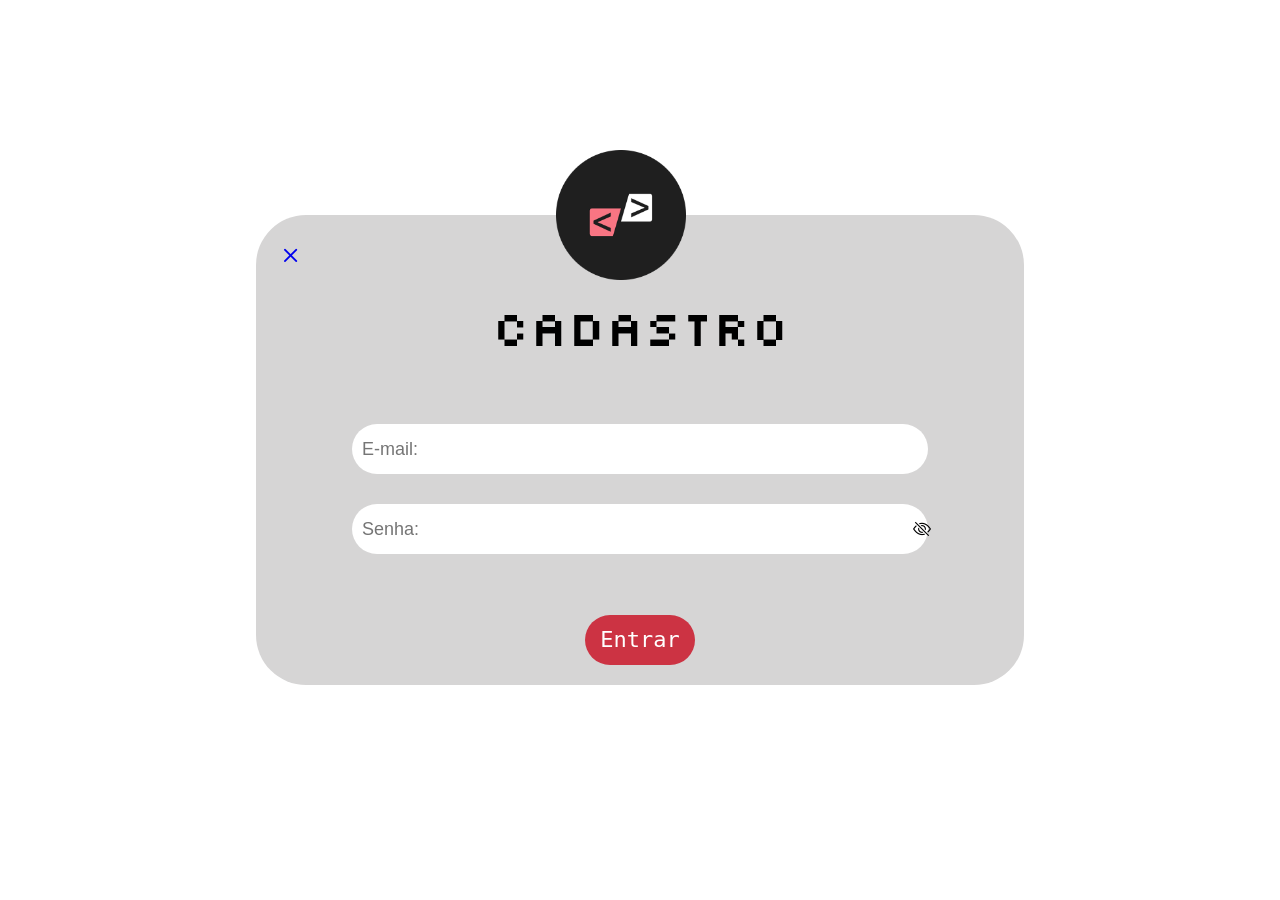
==== app/views/admin/Cadastro.html @ 9c25d237 "html" ====
<!DOCTYPE html>
<html lang="pt-br">

<head>
    <link rel="preconnect" href="https://fonts.googleapis.com">
    <link rel="preconnect" href="https://fonts.gstatic.com" crossorigin>
    <link href="https://fonts.googleapis.com/css2?family=Silkscreen:wght@400;700&display=swap" rel="stylesheet">
    <link rel="preconnect" href="https://fonts.googleapis.com">
    <link rel="preconnect" href="https://fonts.gstatic.com" crossorigin>
    <link href="https://fonts.googleapis.com/css2?family=JetBrains+Mono:ital,wght@0,100..800;1,100..800&display=swap"
        rel="stylesheet">
    <meta charset="UTF-8">
    <meta name="viewport" content="width=device-width, initial-scale=1.0">
    <title>Login</title>
    <link rel="stylesheet" href="../../../public/css/login.css">
    <link rel="stylesheet" href="https://cdn.jsdelivr.net/npm/bootstrap-icons@1.13.1/font/bootstrap-icons.min.css">
</head>

<body>
    <div id="container">

        <div id="Retangulo">
            <div id="xis">
                <a id="x" href="navbar.html"><i class="bi bi-x"></i></a>
            </div>
            <img src="../../../public/assets/logotipo.png" alt="Logotipo" id="logo">
            <p id="login">Cadastro</p>
            <div class="container-input">
                <input type="text" placeholder="E-mail:" id="email">
                <div class="container-senha">
                    <input type="password" placeholder="Senha:" id="senha">
                    <i class="bi bi-eye-slash" id="olhoIcon" onclick="alternaOlho()"></i>
                </div>
            </div>
            <div class="container-entrar">
                <button id="entrar">Entrar</button>
            </div>
        </div>

    </div>
</body>
<script src="../../../public/js/login.js"></script>

</html>
---- public/css/login.css ----
* {
    box-sizing: border-box;
}

body {
    margin: 0;
    background-image: url(../assets/fundo\ desktop.png);
    background-repeat: no-repeat;
    background-position: top center;
    background-size: cover;
    font-family: 'silkscreen', sans-serif;
    color: black;

}

#container {
    display: flex;
    align-items: center;
    justify-content: center;
    height: 100vh;
    width: 100vw;
}

#Retangulo {
    width: 60%;
    height: fit-content;
    max-width: 2000px;
    min-width: 150px;
    aspect-ratio: 2/1;
    background-color: #D6D5D5;
    border-radius: 50px;
    position: relative;
}

p#login {
    display: flex;
    justify-content: center;
    font-size: 50px;
    margin: 0px 0px 15px 0px;
}

.container-input {
    display: flex;
    flex-direction: column;
    justify-content: center;
    align-items: center;
    font-family: "JetBrains Mono", monospace;
    width: 100%;
    height: 60%;
    gap: 40px;
}

.container-senha {
    display: flex;
    position: relative;
    flex-direction: column;
    justify-content: center;
    align-items: center;
    width: 100%;
}

input#senha,
input#email {
    height: fit-content;
    height: 50px;
    width: 70%;
    border-radius: 50px;
    border: none;
    padding: 10px 15px;
}

#email:hover,
#senha:hover {
    transform: scale(1.01);
}

#olhoIcon {
    position: absolute;
    right: 110px;
    font-size: 20px;
}

.container-entrar {
    display: flex;
    flex-direction: column;
    justify-content: center;
    align-items: center;
    width: 100%;
    margin: 10px 0px 20px 0px;
}

#entrar {
    border: none;
    width: fit-content;
    height: fit-content;
    background-color: rgba(202, 23, 42, 0.85);
    border-radius: 30px;
    font-family: 'Mono JetBrains', monospace;
    font-size: 30px;
    color: #FFFFFF;
}

#entrar:hover {
    transform: scale(1.05);
}

#xis {
    background-color: #D6D5D5;
    height: fit-content;
    text-decoration: none;
    width: fit-content;
    color: inherit;
    margin: 20px 20px;
    transition: transform 0.2s ease, color 0.2 ease;
}

.bi-x {
    font-size: 35px;
}

img#logo {
    width: 150px;
    position: absolute;
    left: 35%;
    top: -75px;
}

#x:hover {
    transform: scale(1.05);
    color: #6a085a;
}

@media (min-width: 320px) {
    #Retangulo {
        width: 90%;
    }

    img#logo {
        width: 90px;
        position: absolute;
        left: 34%;
        top: -35px;
    }

    .bi-x {
        font-size: 25px;
    }

    p#login {
        font-size: 35px;
    }

    .container-input {
        width: 100%;
        gap: 20px;
    }

    input#senha,
    input#email {
        width: 85%;
        height: 30px;
        font-size: 16px;
        padding: 10px 10px;
    }

    #olhoIcon {
        right: 35px;
        font-size: 12px;
    }
    button#entrar{
        height: 30px;
        padding: 5px 15px;
    }
    #entrar{
        font-size: 16px;
    }

}@media (min-width: 425px) {
    #Retangulo {
        width: 80%;
    }

    img#logo {
        width: 100px;
        position: absolute;
        left: 35%;
        top: -50px;
    }

    .bi-x {
        font-size: 25px;
    }

    p#login {
        font-size: 35px;
    }

    .container-input {
        width: 100%;
        gap: 20px;
    }

    input#senha,
    input#email {
        height: 40px;
        font-size: 16px;
        padding: 10px 10px;
    }

    #olhoIcon {
        right: 45px;
        font-size: 14px;
    }
    button#entrar{
        height: 40px;
        padding: 5px 15px;
    }
    #entrar{
        font-size: 16px;
    }

}
@media (min-width: 768px) {
    #Retangulo {
        width: 60%;
    }

    img#logo {
        width: 100px;
        position: absolute;
        left: 39%;
        top: -50px;
    }

    .bi-x {
        font-size: 30px;
    }

    p#login {
        font-size: 40px;
    }

    .container-input {
        width: 100%;
        gap: 20px;
    }

    input#senha,
    input#email {
        width: 75%;
        height: 40px;
        font-size: 18px;
        padding: 20px 10px;
    }

    #olhoIcon {
        right: 73px;
        font-size: 16px;
    }
    button#entrar{
        height: 40px;
        padding: 5px 15px;
    }
    #entrar{
        font-size: 18px;
    }

}
@media (min-width: 1024px) {
    #Retangulo {
        width: 60%;
    }

    img#logo {
        width: 130px;
        position: absolute;
        right: 80%;
        top: -65px;
    }

    .bi-x {
        font-size: 30px;
    }

    p#login {
        font-size: 50px;
    }

    .container-input {
        width: 100%;
        gap: 30px;
    }

    input#senha,
    input#email {
        width: 75%;
        height: 50px;
        font-size: 18px;
        padding: 20px 10px;
    }

    #olhoIcon {
        right: 93px;
        font-size: 18px;
    }
    .container-input{
        font-size: 20px;
    }
    button#entrar{
        height: 50px;
        padding: 5px 15px;
    }
    #entrar{
        font-size: 22px;
    }

}
@media (min-width: 1440px) {
    #Retangulo {
        width: 60%;
    }

    img#logo {
        width: 150px;
        position: absolute;
        left: 43%;
        top: -75px;
    }

    .bi-x {
        font-size: 35px;
    }

    p#login {
        font-size: 60px;
    }

    .container-input {
        width: 100%;
        gap: 35px;
    }

    input#senha,
    input#email {
        width: 75%;
        height: 60px;
        font-size: 22px;
        padding: 20px 10px;
    }

    #olhoIcon {
        right: 130px;
        font-size: 22px;
    }
    .container-input{
        font-size: 24px;
    }
    button#entrar{
        height: 60px;
        padding: 5px 20px;
    }
    #entrar{
        font-size: 30px;
    }

}
@media (min-width: 2560px) {
    #Retangulo {
        width: 50%;
    }

    img#logo {
        width: 250px;
        position: absolute;
        left: 41%;
        top: -125px;
    }

    .bi-x {
        font-size: 60px;
    }

    p#login {
        margin-top: 70px;
        font-size: 100px;
    }

    .container-input {
        width: 100%;
        gap: 50px;
    }

    input#senha,
    input#email {
        width: 75%;
        height: 100px;
        font-size: 44px;
        padding: 20px 30px;
    }

    #olhoIcon {
        right: 200px;
        font-size: 44px;
    }
    button#entrar{
        height: 100px;
        padding: 0px 15px;
        border-radius: 100px;
        margin-bottom: 50px;
    }
    #entrar{
        font-size: 50px;
    }

}
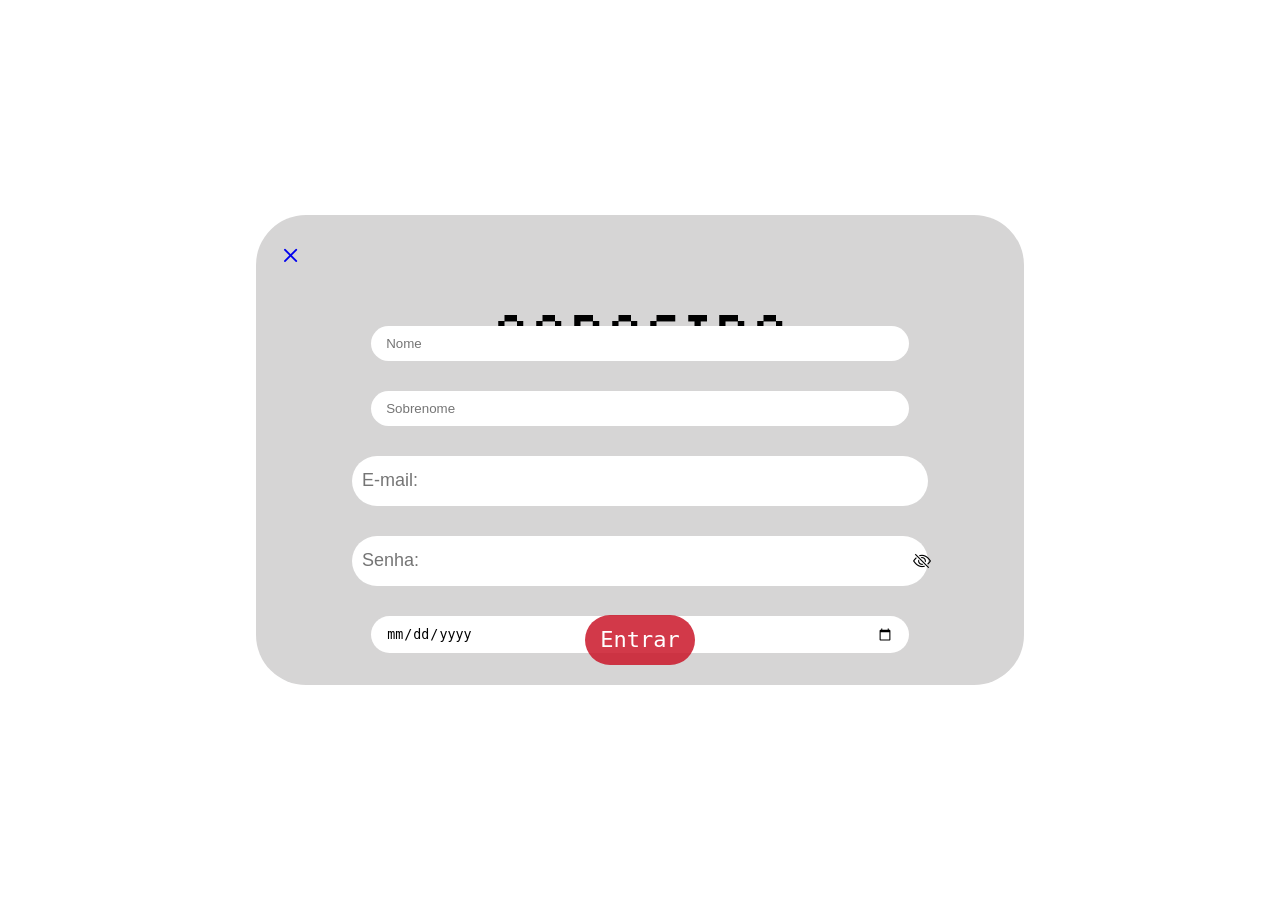
==== commit cfb82d67: "adicionando inputs extras" ====
--- a/app/views/admin/Cadastro.html
+++ b/app/views/admin/Cadastro.html
@@ -11,8 +11,8 @@
         rel="stylesheet">
     <meta charset="UTF-8">
     <meta name="viewport" content="width=device-width, initial-scale=1.0">
-    <title>Login</title>
-    <link rel="stylesheet" href="../../../public/css/login.css">
+    <title>Cadastro</title>
+    <link rel="stylesheet" href="../../../public/css/Cadastro.css">
     <link rel="stylesheet" href="https://cdn.jsdelivr.net/npm/bootstrap-icons@1.13.1/font/bootstrap-icons.min.css">
 </head>
 
@@ -23,14 +23,16 @@
             <div id="xis">
                 <a id="x" href="navbar.html"><i class="bi bi-x"></i></a>
             </div>
-            <img src="../../../public/assets/logotipo.png" alt="Logotipo" id="logo">
-            <p id="login">Cadastro</p>
+            <p id="cadastro">Cadastro</p>
             <div class="container-input">
-                <input type="text" placeholder="E-mail:" id="email">
+                <input type="text" placeholder="Nome" id="nome" required>
+                <input type="text" placeholder="Sobrenome" id="sobrenome"  required>
+                <input type="text" placeholder="E-mail:" id="email" required>
                 <div class="container-senha">
-                    <input type="password" placeholder="Senha:" id="senha">
+                    <input type="password" placeholder="Senha:" id="senha" required>
                     <i class="bi bi-eye-slash" id="olhoIcon" onclick="alternaOlho()"></i>
                 </div>
+                <input type="date" placeholder="Data de nascimento" id="data">
             </div>
             <div class="container-entrar">
                 <button id="entrar">Entrar</button>
--- a/public/css/Cadastro.css
+++ b/public/css/Cadastro.css
@@ -0,0 +1,409 @@
+* {
+    box-sizing: border-box;
+}
+
+body {
+    margin: 0;
+    background-image: url(../assets/fundo\ desktop.png);
+    background-repeat: no-repeat;
+    background-position: top center;
+    background-size: cover;
+    font-family: 'silkscreen', sans-serif;
+    color: black;
+
+}
+
+#container {
+    display: flex;
+    align-items: center;
+    justify-content: center;
+    height: 100vh;
+    width: 100vw;
+}
+
+#Retangulo {
+    width: 60%;
+    height: fit-content;
+    max-width: 2000px;
+    min-width: 150px;
+    aspect-ratio: 2/1;
+    background-color: #D6D5D5;
+    border-radius: 50px;
+    position: relative;
+}
+
+p#cadastro {
+    display: flex;
+    justify-content: center;
+    font-size: 50px;
+    margin: 0px 0px 15px 0px;
+}
+
+.container-input {
+    display: flex;
+    flex-direction: column;
+    justify-content: center;
+    align-items: center;
+    font-family: "JetBrains Mono", monospace;
+    width: 100%;
+    height: 60%;
+    gap: 40px;
+}
+
+.container-senha {
+    display: flex;
+    position: relative;
+    flex-direction: column;
+    justify-content: center;
+    align-items: center;
+    width: 100%;
+}
+
+input#senha,
+input#email, input#nome, input#sobrenome, input#data{
+    height: fit-content;
+    height: 50px;
+    width: 70%;
+    border-radius: 50px;
+    border: none;
+    padding: 10px 15px;
+}
+
+#email:hover,
+#senha:hover {
+    transform: scale(1.01);
+}
+
+#olhoIcon {
+    position: absolute;
+    right: 110px;
+    font-size: 20px;
+}
+
+.container-entrar {
+    display: flex;
+    flex-direction: column;
+    justify-content: center;
+    align-items: center;
+    width: 100%;
+    margin: 10px 0px 20px 0px;
+}
+
+#entrar {
+    border: none;
+    width: fit-content;
+    height: fit-content;
+    background-color: rgba(202, 23, 42, 0.85);
+    border-radius: 30px;
+    font-family: 'Mono JetBrains', monospace;
+    font-size: 30px;
+    color: #FFFFFF;
+}
+
+#entrar:hover {
+    transform: scale(1.05);
+}
+
+#xis {
+    background-color: #D6D5D5;
+    height: fit-content;
+    text-decoration: none;
+    width: fit-content;
+    color: inherit;
+    margin: 20px 20px;
+    transition: transform 0.2s ease, color 0.2 ease;
+}
+
+.bi-x {
+    font-size: 35px;
+}
+
+
+#x:hover {
+    transform: scale(1.05);
+    color: #6a085a;
+}
+
+@media (min-width: 320px) {
+    #Retangulo {
+        width: 90%;
+    }
+
+    img#logo {
+        width: 90px;
+        position: absolute;
+        left: 34%;
+        top: -35px;
+    }
+
+    .bi-x {
+        font-size: 25px;
+    }
+
+    p#login {
+        font-size: 35px;
+    }
+
+    .container-input {
+        width: 100%;
+        gap: 20px;
+    }
+
+    input#senha,
+    input#email {
+        width: 85%;
+        height: 30px;
+        font-size: 16px;
+        padding: 10px 10px;
+    }
+
+    #olhoIcon {
+        right: 35px;
+        font-size: 12px;
+    }
+    button#entrar{
+        height: 30px;
+        padding: 5px 15px;
+    }
+    #entrar{
+        font-size: 16px;
+    }
+
+}@media (min-width: 425px) {
+    #Retangulo {
+        width: 80%;
+    }
+
+    img#logo {
+        width: 100px;
+        position: absolute;
+        left: 35%;
+        top: -50px;
+    }
+
+    .bi-x {
+        font-size: 25px;
+    }
+
+    p#login {
+        font-size: 35px;
+    }
+
+    .container-input {
+        width: 100%;
+        gap: 20px;
+    }
+
+    input#senha,
+    input#email {
+        height: 40px;
+        font-size: 16px;
+        padding: 10px 10px;
+    }
+
+    #olhoIcon {
+        right: 45px;
+        font-size: 14px;
+    }
+    button#entrar{
+        height: 40px;
+        padding: 5px 15px;
+    }
+    #entrar{
+        font-size: 16px;
+    }
+
+}
+@media (min-width: 768px) {
+    #Retangulo {
+        width: 60%;
+    }
+
+    img#logo {
+        width: 100px;
+        position: absolute;
+        left: 39%;
+        top: -50px;
+    }
+
+    .bi-x {
+        font-size: 30px;
+    }
+
+    p#login {
+        font-size: 40px;
+    }
+
+    .container-input {
+        width: 100%;
+        gap: 20px;
+    }
+
+    input#senha,
+    input#email {
+        width: 75%;
+        height: 40px;
+        font-size: 18px;
+        padding: 20px 10px;
+    }
+
+    #olhoIcon {
+        right: 73px;
+        font-size: 16px;
+    }
+    button#entrar{
+        height: 40px;
+        padding: 5px 15px;
+    }
+    #entrar{
+        font-size: 18px;
+    }
+
+}
+@media (min-width: 1024px) {
+    #Retangulo {
+        width: 60%;
+    }
+
+    img#logo {
+        width: 130px;
+        position: absolute;
+        right: 80%;
+        top: -65px;
+    }
+
+    .bi-x {
+        font-size: 30px;
+    }
+
+    p#login {
+        font-size: 50px;
+    }
+
+    .container-input {
+        width: 100%;
+        gap: 30px;
+    }
+
+    input#senha,
+    input#email {
+        width: 75%;
+        height: 50px;
+        font-size: 18px;
+        padding: 20px 10px;
+    }
+
+    #olhoIcon {
+        right: 93px;
+        font-size: 18px;
+    }
+    .container-input{
+        font-size: 20px;
+    }
+    button#entrar{
+        height: 50px;
+        padding: 5px 15px;
+    }
+    #entrar{
+        font-size: 22px;
+    }
+
+}
+@media (min-width: 1440px) {
+    #Retangulo {
+        width: 60%;
+    }
+
+    img#logo {
+        width: 150px;
+        position: absolute;
+        left: 43%;
+        top: -75px;
+    }
+
+    .bi-x {
+        font-size: 35px;
+    }
+
+    p#login {
+        font-size: 60px;
+    }
+
+    .container-input {
+        width: 100%;
+        gap: 35px;
+    }
+
+    input#senha,
+    input#email {
+        width: 75%;
+        height: 60px;
+        font-size: 22px;
+        padding: 20px 10px;
+    }
+
+    #olhoIcon {
+        right: 130px;
+        font-size: 22px;
+    }
+    .container-input{
+        font-size: 24px;
+    }
+    button#entrar{
+        height: 60px;
+        padding: 5px 20px;
+    }
+    #entrar{
+        font-size: 30px;
+    }
+
+}
+@media (min-width: 2560px) {
+    #Retangulo {
+        width: 50%;
+    }
+
+    img#logo {
+        width: 250px;
+        position: absolute;
+        left: 41%;
+        top: -125px;
+    }
+
+    .bi-x {
+        font-size: 60px;
+    }
+
+    p#login {
+        margin-top: 70px;
+        font-size: 100px;
+    }
+
+    .container-input {
+        width: 100%;
+        gap: 50px;
+    }
+
+    input#senha,
+    input#email {
+        width: 75%;
+        height: 100px;
+        font-size: 44px;
+        padding: 20px 30px;
+    }
+
+    #olhoIcon {
+        right: 200px;
+        font-size: 44px;
+    }
+    button#entrar{
+        height: 100px;
+        padding: 0px 15px;
+        border-radius: 100px;
+        margin-bottom: 50px;
+    }
+    #entrar{
+        font-size: 50px;
+    }
+
+}
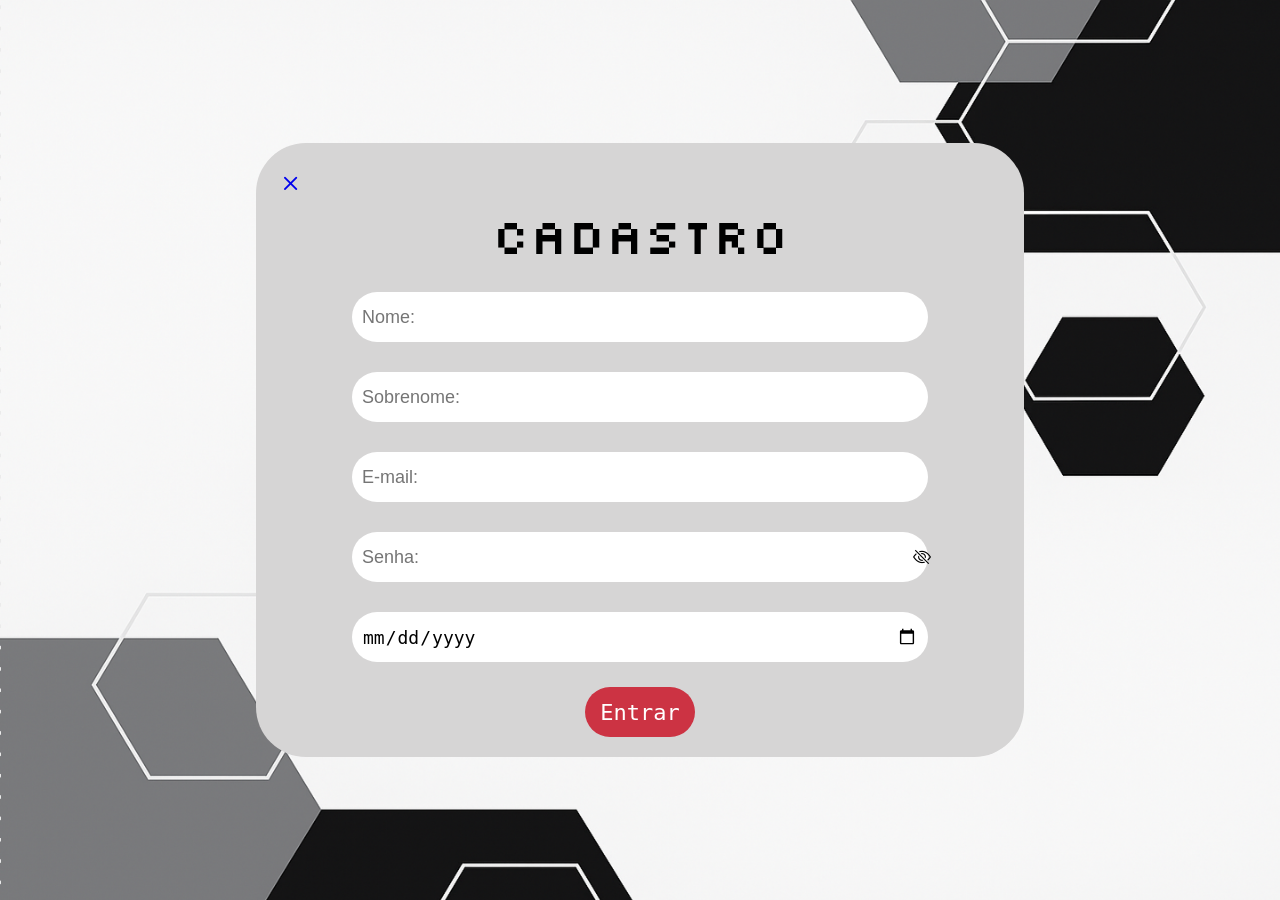
==== commit d4d3e818: "cadastro pronto" ====
--- a/app/views/admin/Cadastro.html
+++ b/app/views/admin/Cadastro.html
@@ -25,8 +25,8 @@
             </div>
             <p id="cadastro">Cadastro</p>
             <div class="container-input">
-                <input type="text" placeholder="Nome" id="nome" required>
-                <input type="text" placeholder="Sobrenome" id="sobrenome"  required>
+                <input type="text" placeholder="Nome:" id="nome" required>
+                <input type="text" placeholder="Sobrenome:" id="sobrenome"  required>
                 <input type="text" placeholder="E-mail:" id="email" required>
                 <div class="container-senha">
                     <input type="password" placeholder="Senha:" id="senha" required>
--- a/public/css/Cadastro.css
+++ b/public/css/Cadastro.css
@@ -22,7 +22,7 @@
 }
 
 #Retangulo {
-    width: 60%;
+    width: 50%;
     height: fit-content;
     max-width: 2000px;
     min-width: 150px;
@@ -46,8 +46,10 @@
     align-items: center;
     font-family: "JetBrains Mono", monospace;
     width: 100%;
-    height: 60%;
-    gap: 40px;
+    height: fit-content;
+    gap: 30px;
+    margin: 25px 0px;
+    font-size: 22px;
 }
 
 .container-senha {
@@ -60,7 +62,10 @@
 }
 
 input#senha,
-input#email, input#nome, input#sobrenome, input#data{
+input#email,
+input#nome,
+input#sobrenome,
+input#data {
     height: fit-content;
     height: 50px;
     width: 70%;
@@ -70,13 +75,20 @@
 }
 
 #email:hover,
-#senha:hover {
+#senha:hover,
+input#nome:hover,
+input#sobrenome:hover,
+input#data:hover {
     transform: scale(1.01);
+}
+
+input#data::placeholder {
+    color: #333;
 }
 
 #olhoIcon {
     position: absolute;
-    right: 110px;
+    right: 130px;
     font-size: 20px;
 }
 
@@ -86,10 +98,10 @@
     justify-content: center;
     align-items: center;
     width: 100%;
-    margin: 10px 0px 20px 0px;
-}
-
-#entrar {
+    margin: 0px 0px 20px 0px;
+}
+
+button#entrar {
     border: none;
     width: fit-content;
     height: fit-content;
@@ -98,6 +110,7 @@
     font-family: 'Mono JetBrains', monospace;
     font-size: 30px;
     color: #FFFFFF;
+    padding: 10px;
 }
 
 #entrar:hover {
@@ -110,7 +123,7 @@
     text-decoration: none;
     width: fit-content;
     color: inherit;
-    margin: 20px 20px;
+    margin: 20px 20px 0px 20px;
     transition: transform 0.2s ease, color 0.2 ease;
 }
 
@@ -140,7 +153,7 @@
         font-size: 25px;
     }
 
-    p#login {
+    p#cadastro {
         font-size: 35px;
     }
 
@@ -150,7 +163,10 @@
     }
 
     input#senha,
-    input#email {
+    input#email,
+    input#nome,
+    input#sobrenome,
+    input#data {
         width: 85%;
         height: 30px;
         font-size: 16px;
@@ -161,15 +177,14 @@
         right: 35px;
         font-size: 12px;
     }
-    button#entrar{
-        height: 30px;
-        padding: 5px 15px;
-    }
-    #entrar{
-        font-size: 16px;
-    }
-
-}@media (min-width: 425px) {
+
+    button#entrar {
+        height: 40px;
+        font-size: 20px;
+    }
+}
+
+@media (min-width: 425px) {
     #Retangulo {
         width: 80%;
     }
@@ -185,7 +200,7 @@
         font-size: 25px;
     }
 
-    p#login {
+    p#cadastro {
         font-size: 35px;
     }
 
@@ -195,7 +210,10 @@
     }
 
     input#senha,
-    input#email {
+    input#email,
+    input#nome,
+    input#sobrenome,
+    input#data {
         height: 40px;
         font-size: 16px;
         padding: 10px 10px;
@@ -205,15 +223,15 @@
         right: 45px;
         font-size: 14px;
     }
-    button#entrar{
+
+    button#entrar {
         height: 40px;
         padding: 5px 15px;
-    }
-    #entrar{
         font-size: 16px;
     }
 
 }
+
 @media (min-width: 768px) {
     #Retangulo {
         width: 60%;
@@ -230,7 +248,7 @@
         font-size: 30px;
     }
 
-    p#login {
+    p#cadastro  {
         font-size: 40px;
     }
 
@@ -240,7 +258,10 @@
     }
 
     input#senha,
-    input#email {
+    input#email,
+    input#nome,
+    input#sobrenome,
+    input#data {
         width: 75%;
         height: 40px;
         font-size: 18px;
@@ -251,15 +272,17 @@
         right: 73px;
         font-size: 16px;
     }
-    button#entrar{
+
+    button#entrar {
         height: 40px;
         padding: 5px 15px;
-    }
-    #entrar{
-        font-size: 18px;
-    }
-
-}
+          font-size: 18px;
+    }
+
+
+
+}
+
 @media (min-width: 1024px) {
     #Retangulo {
         width: 60%;
@@ -276,7 +299,7 @@
         font-size: 30px;
     }
 
-    p#login {
+    p#cadastro  {
         font-size: 50px;
     }
 
@@ -286,7 +309,10 @@
     }
 
     input#senha,
-    input#email {
+    input#email,
+    input#nome,
+    input#sobrenome,
+    input#data {
         width: 75%;
         height: 50px;
         font-size: 18px;
@@ -297,18 +323,21 @@
         right: 93px;
         font-size: 18px;
     }
-    .container-input{
+
+    .container-input {
         font-size: 20px;
     }
-    button#entrar{
+
+    button#entrar {
         height: 50px;
         padding: 5px 15px;
-    }
-    #entrar{
-        font-size: 22px;
-    }
-
-}
+         font-size: 22px;
+    }
+
+
+
+}
+
 @media (min-width: 1440px) {
     #Retangulo {
         width: 60%;
@@ -325,7 +354,7 @@
         font-size: 35px;
     }
 
-    p#login {
+     p#cadastro {
         font-size: 60px;
     }
 
@@ -335,7 +364,10 @@
     }
 
     input#senha,
-    input#email {
+    input#email,
+    input#nome,
+    input#sobrenome,
+    input#data {
         width: 75%;
         height: 60px;
         font-size: 22px;
@@ -346,18 +378,21 @@
         right: 130px;
         font-size: 22px;
     }
-    .container-input{
+
+    .container-input {
         font-size: 24px;
     }
-    button#entrar{
+
+    button#entrar {
         height: 60px;
         padding: 5px 20px;
-    }
-    #entrar{
         font-size: 30px;
     }
 
-}
+
+
+}
+
 @media (min-width: 2560px) {
     #Retangulo {
         width: 50%;
@@ -374,7 +409,7 @@
         font-size: 60px;
     }
 
-    p#login {
+     p#cadastro{
         margin-top: 70px;
         font-size: 100px;
     }
@@ -385,7 +420,10 @@
     }
 
     input#senha,
-    input#email {
+    input#email,
+    input#nome,
+    input#sobrenome,
+    input#data {
         width: 75%;
         height: 100px;
         font-size: 44px;
@@ -396,14 +434,17 @@
         right: 200px;
         font-size: 44px;
     }
-    button#entrar{
+
+    button#entrar {
         height: 100px;
         padding: 0px 15px;
         border-radius: 100px;
         margin-bottom: 50px;
-    }
-    #entrar{
-        font-size: 50px;
-    }
-
-}+        font-size: 70px;
+        margin-top: 20px;
+    }
+
+
+
+}
+
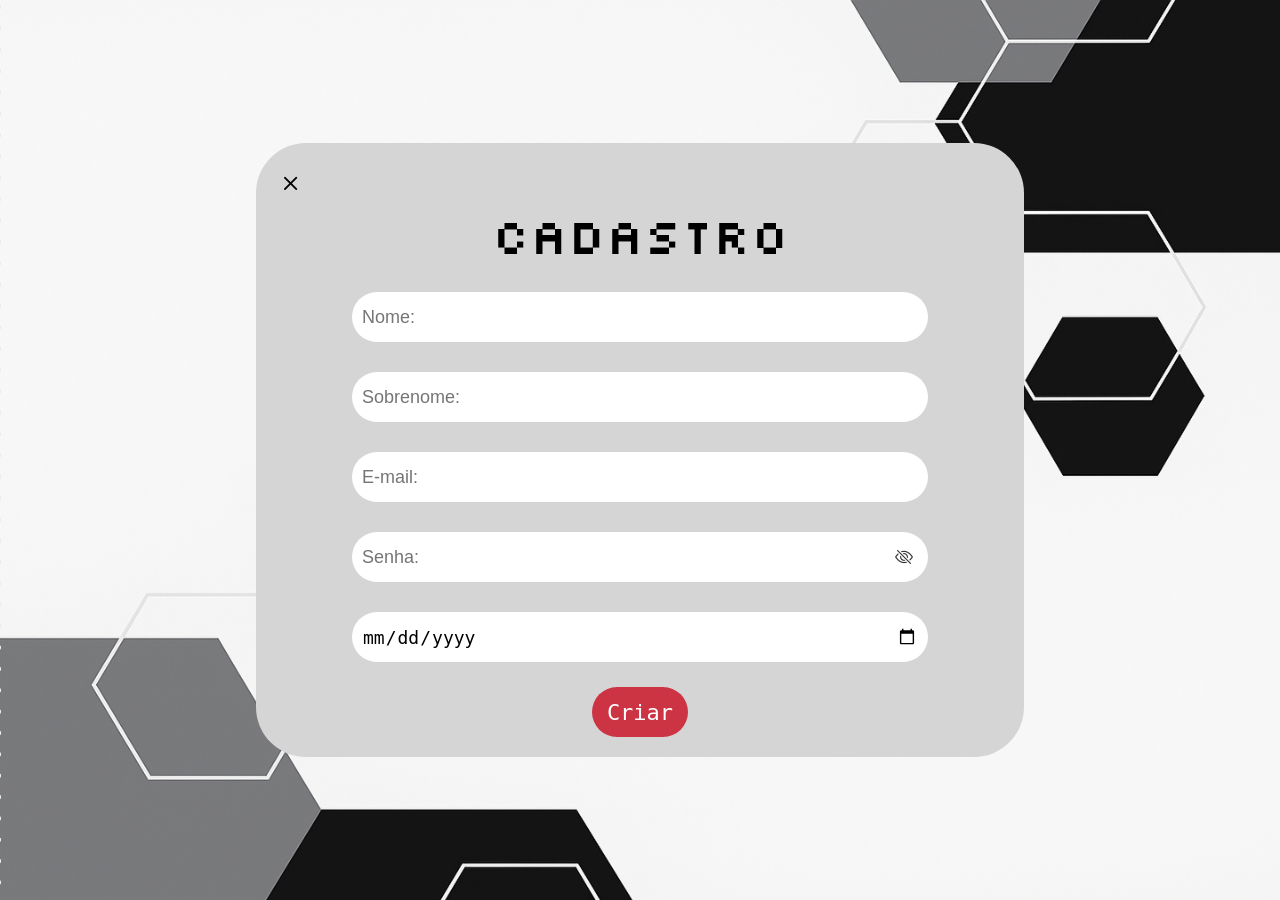
==== commit c1c980dc: "Muda de "Entrar" para "Criar"" ====
--- a/app/views/admin/Cadastro.html
+++ b/app/views/admin/Cadastro.html
@@ -35,7 +35,7 @@
                 <input type="date" placeholder="Data de nascimento" id="data">
             </div>
             <div class="container-entrar">
-                <button id="entrar">Entrar</button>
+                <button id="entrar">Criar</button>
             </div>
         </div>
 
--- a/public/css/Cadastro.css
+++ b/public/css/Cadastro.css
@@ -1,77 +1,82 @@
 * {
-    box-sizing: border-box;
+  box-sizing: border-box;
 }
 
 body {
-    margin: 0;
-    background-image: url(../assets/fundo\ desktop.png);
-    background-repeat: no-repeat;
-    background-position: top center;
-    background-size: cover;
-    font-family: 'silkscreen', sans-serif;
-    color: black;
-
+  margin: 0;
+  background-image: url(../assets/fundo\ desktop.png);
+  background-repeat: no-repeat;
+  background-position: top center;
+  background-size: cover;
+  font-family: "silkscreen", sans-serif;
+  color: black;
 }
 
 #container {
-    display: flex;
-    align-items: center;
-    justify-content: center;
-    height: 100vh;
-    width: 100vw;
+  display: flex;
+  align-items: center;
+  justify-content: center;
+  height: 100vh;
+  width: 100vw;
 }
 
 #Retangulo {
-    width: 50%;
-    height: fit-content;
-    max-width: 2000px;
-    min-width: 150px;
-    aspect-ratio: 2/1;
-    background-color: #D6D5D5;
-    border-radius: 50px;
-    position: relative;
+  width: 50%;
+  height: fit-content;
+  max-width: 2000px;
+  min-width: 150px;
+  aspect-ratio: 2/1;
+  background-color: #d6d5d5;
+  border-radius: 50px;
+  position: relative;
 }
 
 p#cadastro {
-    display: flex;
-    justify-content: center;
-    font-size: 50px;
-    margin: 0px 0px 15px 0px;
+  display: flex;
+  justify-content: center;
+  font-size: 50px;
+  margin: 0px 0px 15px 0px;
 }
 
 .container-input {
-    display: flex;
-    flex-direction: column;
-    justify-content: center;
-    align-items: center;
-    font-family: "JetBrains Mono", monospace;
-    width: 100%;
-    height: fit-content;
-    gap: 30px;
-    margin: 25px 0px;
-    font-size: 22px;
+  display: flex;
+  flex-direction: column;
+  justify-content: center;
+  align-items: center;
+  font-family: "JetBrains Mono", monospace;
+  width: 100%;
+  height: fit-content;
+  gap: 30px;
+  margin: 25px 0px;
+  font-size: 22px;
 }
 
 .container-senha {
-    display: flex;
-    position: relative;
-    flex-direction: column;
-    justify-content: center;
-    align-items: center;
-    width: 100%;
-}
-
-input#senha,
+  display: flex;
+  position: relative;
+  flex-direction: row;
+  justify-content: center;
+  align-items: center;
+  width: 70%;
+}
+
 input#email,
 input#nome,
 input#sobrenome,
 input#data {
-    height: fit-content;
-    height: 50px;
-    width: 70%;
-    border-radius: 50px;
-    border: none;
-    padding: 10px 15px;
+  height: 50px;
+  width: 70%;
+  border-radius: 50px;
+  border: none;
+  padding: 10px 15px;
+}
+
+input#senha {
+  height: 50px;
+  width: 100%;
+  border-radius: 50px;
+  border: none;
+  padding: 10px 15px;
 }
 
 #email:hover,
@@ -79,372 +84,422 @@
 input#nome:hover,
 input#sobrenome:hover,
 input#data:hover {
-    transform: scale(1.01);
+  transform: scale(1.01);
 }
 
 input#data::placeholder {
-    color: #333;
+  color: #333;
 }
 
 #olhoIcon {
+  position: absolute;
+  right: 15px;
+  top: 50%;
+  transform: translateY(-50%);
+  font-size: 20px;
+  cursor: pointer;
+  color: #333;
+}
+
+.container-entrar {
+  display: flex;
+  flex-direction: column;
+  justify-content: center;
+  align-items: center;
+  width: 100%;
+  margin: 0px 0px 20px 0px;
+}
+
+button#entrar {
+  border: none;
+  width: fit-content;
+  height: fit-content;
+  background-color: rgba(202, 23, 42, 0.85);
+  border-radius: 30px;
+  font-family: "Mono JetBrains", monospace;
+  font-size: 30px;
+  color: #ffffff;
+  padding: 10px;
+}
+
+#entrar:hover {
+  transform: scale(1.05);
+}
+
+#xis {
+  background-color: #d6d5d5;
+  height: fit-content;
+  text-decoration: none;
+  width: fit-content;
+  color: inherit;
+  margin: 20px 20px 0px 20px;
+  transition: transform 0.2s ease, color 0.2 ease;
+}
+
+.bi-x {
+  font-size: 35px;
+}
+
+#x {
+    color: black; 
+    text-decoration: none; 
+}
+
+#x:hover {
+  transform: scale(1.05);
+  color: rgba(202, 23, 42, 0.85);
+}
+
+@media (min-width: 320px) {
+  #Retangulo {
+    width: 90%;
+  }
+
+  img#logo {
+    width: 90px;
     position: absolute;
-    right: 130px;
+    left: 34%;
+    top: -35px;
+  }
+
+  .bi-x {
+    font-size: 25px;
+  }
+
+  p#cadastro {
+    font-size: 35px;
+  }
+
+  .container-input {
+    width: 100%;
+    gap: 20px;
+  }
+
+  input#email,
+  input#nome,
+  input#sobrenome,
+  input#data {
+    width: 85%;
+    height: 30px;
+    font-size: 16px;
+    padding: 10px 10px;
+  }
+
+  input#senha {
+    width: 100%;
+    height: 50px;
+    font-size: 18px;
+    font-weight: 400;
+    padding: 20px 10px;
+  }
+
+  .container-senha {
+    width: 85%;
+  }
+
+  #olhoIcon {
+    font-size: 12px;
+  }
+
+  button#entrar {
+    height: 40px;
     font-size: 20px;
-}
-
-.container-entrar {
-    display: flex;
-    flex-direction: column;
-    justify-content: center;
-    align-items: center;
-    width: 100%;
-    margin: 0px 0px 20px 0px;
-}
-
-button#entrar {
-    border: none;
-    width: fit-content;
-    height: fit-content;
-    background-color: rgba(202, 23, 42, 0.85);
-    border-radius: 30px;
-    font-family: 'Mono JetBrains', monospace;
+  }
+}
+
+@media (min-width: 425px) {
+  #Retangulo {
+    width: 80%;
+  }
+
+  img#logo {
+    width: 100px;
+    position: absolute;
+    left: 35%;
+    top: -50px;
+  }
+
+  .bi-x {
+    font-size: 25px;
+  }
+
+  p#cadastro {
+    font-size: 35px;
+  }
+
+  .container-input {
+    width: 100%;
+    gap: 20px;
+  }
+
+  input#email,
+  input#nome,
+  input#sobrenome,
+  input#data {
+    height: 40px;
+    font-size: 16px;
+    padding: 10px 10px;
+  }
+
+  input#senha {
+    width: 100%;
+    height: 50px;
+    font-size: 18px;
+    font-weight: 400;
+    padding: 20px 10px;
+  }
+
+  #olhoIcon {
+    font-size: 14px;
+  }
+
+  button#entrar {
+    height: 40px;
+    padding: 5px 15px;
+    font-size: 16px;
+  }
+}
+
+@media (min-width: 768px) {
+  #Retangulo {
+    width: 60%;
+  }
+
+  img#logo {
+    width: 100px;
+    position: absolute;
+    left: 39%;
+    top: -50px;
+  }
+
+  .bi-x {
     font-size: 30px;
-    color: #FFFFFF;
-    padding: 10px;
-}
-
-#entrar:hover {
-    transform: scale(1.05);
-}
-
-#xis {
-    background-color: #D6D5D5;
-    height: fit-content;
-    text-decoration: none;
-    width: fit-content;
-    color: inherit;
-    margin: 20px 20px 0px 20px;
-    transition: transform 0.2s ease, color 0.2 ease;
-}
-
-.bi-x {
+  }
+
+  p#cadastro {
+    font-size: 40px;
+  }
+
+  .container-input {
+    width: 100%;
+    gap: 20px;
+  }
+
+  input#email,
+  input#nome,
+  input#sobrenome,
+  input#data {
+    width: 75%;
+    height: 40px;
+    font-size: 18px;
+    padding: 20px 10px;
+  }
+
+  input#senha {
+    width: 100%;
+    height: 50px;
+    font-size: 18px;
+    font-weight: 400;
+    padding: 20px 10px;
+  }
+
+  .container-senha {
+    width: 75%;
+  }
+
+  #olhoIcon {
+    font-size: 16px;
+  }
+
+  button#entrar {
+    height: 40px;
+    padding: 5px 15px;
+    font-size: 18px;
+  }
+}
+
+@media (min-width: 1024px) {
+  #Retangulo {
+    width: 60%;
+  }
+
+  img#logo {
+    width: 130px;
+    position: absolute;
+    right: 80%;
+    top: -65px;
+  }
+
+  .bi-x {
+    font-size: 30px;
+  }
+
+  p#cadastro {
+    font-size: 50px;
+  }
+
+  .container-input {
+    width: 100%;
+    gap: 30px;
+  }
+
+  input#email,
+  input#nome,
+  input#sobrenome,
+  input#data {
+    width: 75%;
+    height: 50px;
+    font-size: 18px;
+    padding: 20px 10px;
+  }
+
+  input#senha {
+    width: 100%;
+    height: 50px;
+    font-size: 18px;
+    font-weight: 400;
+    padding: 20px 10px;
+  }
+
+  .container-senha {
+    width: 75%;
+  }
+
+  #olhoIcon {
+    font-size: 18px;
+  }
+
+  .container-input {
+    font-size: 20px;
+  }
+
+  button#entrar {
+    height: 50px;
+    padding: 5px 15px;
+    font-size: 22px;
+  }
+}
+
+@media (min-width: 1440px) {
+  #Retangulo {
+    width: 60%;
+  }
+
+  img#logo {
+    width: 150px;
+    position: absolute;
+    left: 43%;
+    top: -75px;
+  }
+
+  .bi-x {
     font-size: 35px;
-}
-
-
-#x:hover {
-    transform: scale(1.05);
-    color: #6a085a;
-}
-
-@media (min-width: 320px) {
-    #Retangulo {
-        width: 90%;
+  }
+
+  p#cadastro {
+    font-size: 60px;
+  }
+
+  .container-input {
+    width: 100%;
+    gap: 35px;
+  }
+
+  input#email,
+  input#nome,
+  input#sobrenome,
+  input#data {
+    width: 75%;
+    height: 60px;
+    font-size: 22px;
+    padding: 20px 10px;
+  }
+
+input#senha {
+        width: 100%;        
+        height: 50px;       
+        font-size: 18px; 
+        font-weight: 400;   
+        padding: 20px 10px; 
     }
 
-    img#logo {
-        width: 90px;
-        position: absolute;
-        left: 34%;
-        top: -35px;
+  .container-senha {
+    width: 75%;
+  }
+
+  #olhoIcon {
+    font-size: 22px;
+  }
+
+  .container-input {
+    font-size: 24px;
+  }
+
+  button#entrar {
+    height: 60px;
+    padding: 5px 20px;
+    font-size: 30px;
+  }
+}
+
+@media (min-width: 2560px) {
+  #Retangulo {
+    width: 50%;
+  }
+
+  img#logo {
+    width: 250px;
+    position: absolute;
+    left: 41%;
+    top: -125px;
+  }
+
+  .bi-x {
+    font-size: 60px;
+  }
+
+  p#cadastro {
+    margin-top: 70px;
+    font-size: 100px;
+  }
+
+  .container-input {
+    width: 100%;
+    gap: 50px;
+  }
+
+  input#email,
+  input#nome,
+  input#sobrenome,
+  input#data {
+    width: 75%;
+    height: 100px;
+    font-size: 44px;
+    padding: 20px 30px;
+  }
+
+  input#senha {
+        width: 100%;        
+        height: 50px;       
+        font-size: 18px; 
+        font-weight: 400;   
+        padding: 20px 10px; 
     }
 
-    .bi-x {
-        font-size: 25px;
-    }
-
-    p#cadastro {
-        font-size: 35px;
-    }
-
-    .container-input {
-        width: 100%;
-        gap: 20px;
-    }
-
-    input#senha,
-    input#email,
-    input#nome,
-    input#sobrenome,
-    input#data {
-        width: 85%;
-        height: 30px;
-        font-size: 16px;
-        padding: 10px 10px;
-    }
-
-    #olhoIcon {
-        right: 35px;
-        font-size: 12px;
-    }
-
-    button#entrar {
-        height: 40px;
-        font-size: 20px;
-    }
-}
-
-@media (min-width: 425px) {
-    #Retangulo {
-        width: 80%;
-    }
-
-    img#logo {
-        width: 100px;
-        position: absolute;
-        left: 35%;
-        top: -50px;
-    }
-
-    .bi-x {
-        font-size: 25px;
-    }
-
-    p#cadastro {
-        font-size: 35px;
-    }
-
-    .container-input {
-        width: 100%;
-        gap: 20px;
-    }
-
-    input#senha,
-    input#email,
-    input#nome,
-    input#sobrenome,
-    input#data {
-        height: 40px;
-        font-size: 16px;
-        padding: 10px 10px;
-    }
-
-    #olhoIcon {
-        right: 45px;
-        font-size: 14px;
-    }
-
-    button#entrar {
-        height: 40px;
-        padding: 5px 15px;
-        font-size: 16px;
-    }
-
-}
-
-@media (min-width: 768px) {
-    #Retangulo {
-        width: 60%;
-    }
-
-    img#logo {
-        width: 100px;
-        position: absolute;
-        left: 39%;
-        top: -50px;
-    }
-
-    .bi-x {
-        font-size: 30px;
-    }
-
-    p#cadastro  {
-        font-size: 40px;
-    }
-
-    .container-input {
-        width: 100%;
-        gap: 20px;
-    }
-
-    input#senha,
-    input#email,
-    input#nome,
-    input#sobrenome,
-    input#data {
-        width: 75%;
-        height: 40px;
-        font-size: 18px;
-        padding: 20px 10px;
-    }
-
-    #olhoIcon {
-        right: 73px;
-        font-size: 16px;
-    }
-
-    button#entrar {
-        height: 40px;
-        padding: 5px 15px;
-          font-size: 18px;
-    }
-
-
-
-}
-
-@media (min-width: 1024px) {
-    #Retangulo {
-        width: 60%;
-    }
-
-    img#logo {
-        width: 130px;
-        position: absolute;
-        right: 80%;
-        top: -65px;
-    }
-
-    .bi-x {
-        font-size: 30px;
-    }
-
-    p#cadastro  {
-        font-size: 50px;
-    }
-
-    .container-input {
-        width: 100%;
-        gap: 30px;
-    }
-
-    input#senha,
-    input#email,
-    input#nome,
-    input#sobrenome,
-    input#data {
-        width: 75%;
-        height: 50px;
-        font-size: 18px;
-        padding: 20px 10px;
-    }
-
-    #olhoIcon {
-        right: 93px;
-        font-size: 18px;
-    }
-
-    .container-input {
-        font-size: 20px;
-    }
-
-    button#entrar {
-        height: 50px;
-        padding: 5px 15px;
-         font-size: 22px;
-    }
-
-
-
-}
-
-@media (min-width: 1440px) {
-    #Retangulo {
-        width: 60%;
-    }
-
-    img#logo {
-        width: 150px;
-        position: absolute;
-        left: 43%;
-        top: -75px;
-    }
-
-    .bi-x {
-        font-size: 35px;
-    }
-
-     p#cadastro {
-        font-size: 60px;
-    }
-
-    .container-input {
-        width: 100%;
-        gap: 35px;
-    }
-
-    input#senha,
-    input#email,
-    input#nome,
-    input#sobrenome,
-    input#data {
-        width: 75%;
-        height: 60px;
-        font-size: 22px;
-        padding: 20px 10px;
-    }
-
-    #olhoIcon {
-        right: 130px;
-        font-size: 22px;
-    }
-
-    .container-input {
-        font-size: 24px;
-    }
-
-    button#entrar {
-        height: 60px;
-        padding: 5px 20px;
-        font-size: 30px;
-    }
-
-
-
-}
-
-@media (min-width: 2560px) {
-    #Retangulo {
-        width: 50%;
-    }
-
-    img#logo {
-        width: 250px;
-        position: absolute;
-        left: 41%;
-        top: -125px;
-    }
-
-    .bi-x {
-        font-size: 60px;
-    }
-
-     p#cadastro{
-        margin-top: 70px;
-        font-size: 100px;
-    }
-
-    .container-input {
-        width: 100%;
-        gap: 50px;
-    }
-
-    input#senha,
-    input#email,
-    input#nome,
-    input#sobrenome,
-    input#data {
-        width: 75%;
-        height: 100px;
-        font-size: 44px;
-        padding: 20px 30px;
-    }
-
-    #olhoIcon {
-        right: 200px;
-        font-size: 44px;
-    }
-
-    button#entrar {
-        height: 100px;
-        padding: 0px 15px;
-        border-radius: 100px;
-        margin-bottom: 50px;
-        font-size: 70px;
-        margin-top: 20px;
-    }
-
-
-
-}
-
+  .container-senha {
+    width: 75%;
+  }
+
+  #olhoIcon {
+    font-size: 44px;
+  }
+
+  button#entrar {
+    height: 100px;
+    padding: 0px 15px;
+    border-radius: 100px;
+    margin-bottom: 50px;
+    font-size: 70px;
+    margin-top: 20px;
+  }
+}
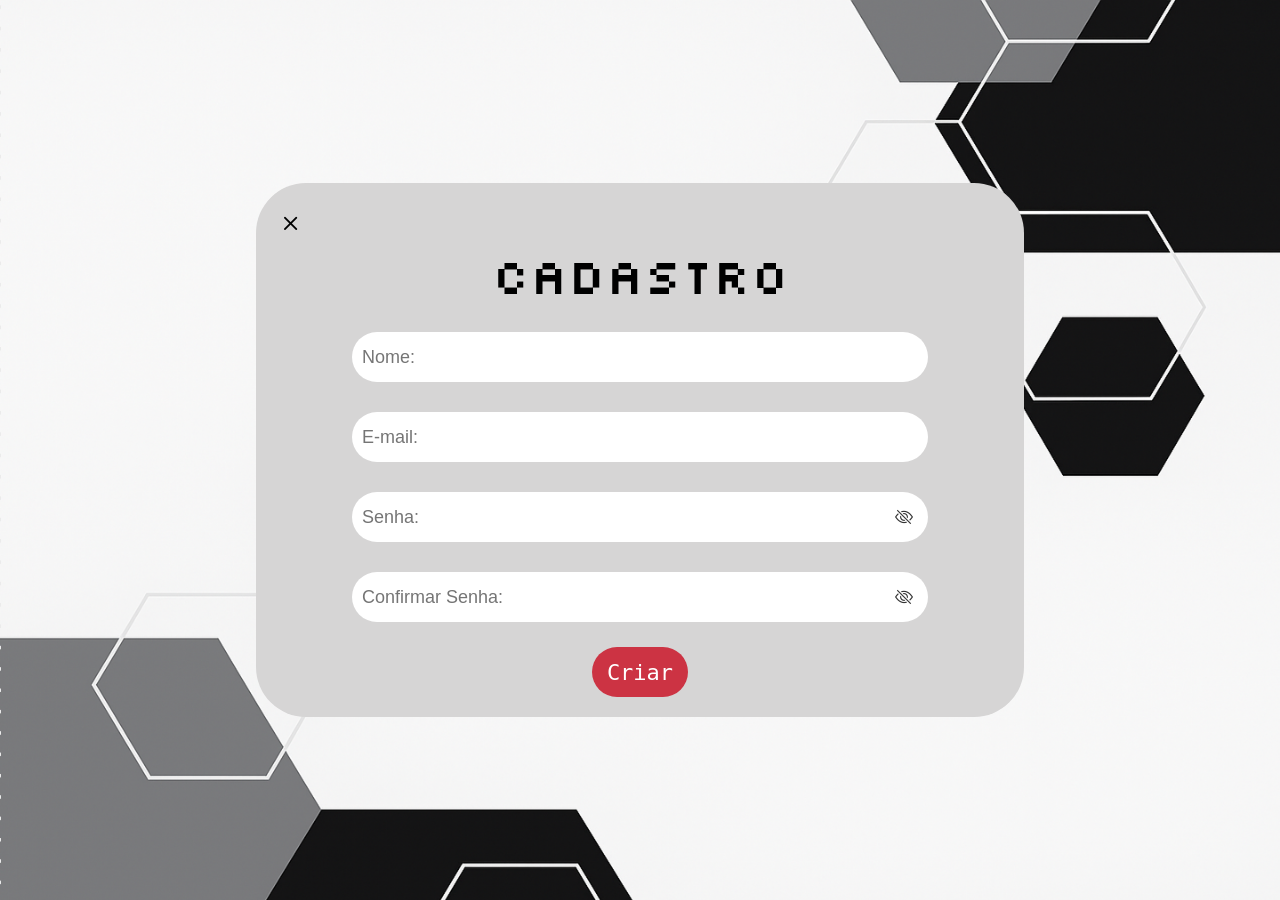
==== commit 8f9a928d: "Retira dois campos e adiciona "Confirmar Senha"" ====
--- a/app/views/admin/Cadastro.html
+++ b/app/views/admin/Cadastro.html
@@ -26,13 +26,18 @@
             <p id="cadastro">Cadastro</p>
             <div class="container-input">
                 <input type="text" placeholder="Nome:" id="nome" required>
-                <input type="text" placeholder="Sobrenome:" id="sobrenome"  required>
+                
                 <input type="text" placeholder="E-mail:" id="email" required>
+                
                 <div class="container-senha">
                     <input type="password" placeholder="Senha:" id="senha" required>
                     <i class="bi bi-eye-slash" id="olhoIcon" onclick="alternaOlho()"></i>
                 </div>
-                <input type="date" placeholder="Data de nascimento" id="data">
+
+                <div class="container-senha">
+                    <input type="password" placeholder="Confirmar Senha:" id="confirmaSenha" required>
+                    <i class="bi bi-eye-slash" id="olhoIconConfirma" onclick="alternaOlhoConfirma()"></i>
+                </div>
             </div>
             <div class="container-entrar">
                 <button id="entrar">Criar</button>
@@ -41,6 +46,6 @@
 
     </div>
 </body>
-<script src="../../../public/js/login.js"></script>
+<script src="../../../public/js/cadastro.js"></script>
 
 </html>
--- a/public/css/Cadastro.css
+++ b/public/css/Cadastro.css
@@ -1,505 +1,502 @@
 * {
-  box-sizing: border-box;
+    box-sizing: border-box;
 }
 
 body {
-  margin: 0;
-  background-image: url(../assets/fundo\ desktop.png);
-  background-repeat: no-repeat;
-  background-position: top center;
-  background-size: cover;
-  font-family: "silkscreen", sans-serif;
-  color: black;
+    margin: 0;
+    background-image: url(../assets/fundo\ desktop.png);
+    background-repeat: no-repeat;
+    background-position: top center;
+    background-size: cover;
+    font-family: "silkscreen", sans-serif;
+    color: black;
 }
 
 #container {
-  display: flex;
-  align-items: center;
-  justify-content: center;
-  height: 100vh;
-  width: 100vw;
+    display: flex;
+    align-items: center;
+    justify-content: center;
+    height: 100vh;
+    width: 100vw;
 }
 
 #Retangulo {
-  width: 50%;
-  height: fit-content;
-  max-width: 2000px;
-  min-width: 150px;
-  aspect-ratio: 2/1;
-  background-color: #d6d5d5;
-  border-radius: 50px;
-  position: relative;
+    width: 50%;
+    height: fit-content;
+    max-width: 2000px;
+    min-width: 150px;
+    aspect-ratio: 2/1;
+    background-color: #d6d5d5;
+    border-radius: 50px;
+    position: relative;
 }
 
 p#cadastro {
-  display: flex;
-  justify-content: center;
-  font-size: 50px;
-  margin: 0px 0px 15px 0px;
+    display: flex;
+    justify-content: center;
+    font-size: 50px;
+    margin: 0px 0px 15px 0px;
 }
 
 .container-input {
-  display: flex;
-  flex-direction: column;
-  justify-content: center;
-  align-items: center;
-  font-family: "JetBrains Mono", monospace;
-  width: 100%;
-  height: fit-content;
-  gap: 30px;
-  margin: 25px 0px;
-  font-size: 22px;
+    display: flex;
+    flex-direction: column;
+    justify-content: center;
+    align-items: center;
+    font-family: "JetBrains Mono", monospace;
+    width: 100%;
+    height: fit-content;
+    gap: 30px;
+    margin: 25px 0px;
+    font-size: 22px;
 }
 
 .container-senha {
-  display: flex;
-  position: relative;
-  flex-direction: row;
-  justify-content: center;
-  align-items: center;
-  width: 70%;
+    display: flex;
+    position: relative;
+    flex-direction: row;
+    justify-content: center;
+    align-items: center;
+    width: 70%;
 }
 
 input#email,
-input#nome,
-input#sobrenome,
-input#data {
-  height: 50px;
-  width: 70%;
-  border-radius: 50px;
-  border: none;
-  padding: 10px 15px;
-}
-
-input#senha {
-  height: 50px;
-  width: 100%;
-  border-radius: 50px;
-  border: none;
-  padding: 10px 15px;
+input#nome {
+    height: 50px;
+    width: 70%;
+    border-radius: 50px;
+    border: none;
+    padding: 10px 15px;
+}
+
+input#senha,
+input#confirmaSenha {
+    height: 50px;
+    width: 100%;
+    border-radius: 50px;
+    border: none;
+    padding: 10px 15px;
 }
 
 #email:hover,
 #senha:hover,
-input#nome:hover,
-input#sobrenome:hover,
-input#data:hover {
-  transform: scale(1.01);
-}
-
-input#data::placeholder {
-  color: #333;
-}
-
-#olhoIcon {
-  position: absolute;
-  right: 15px;
-  top: 50%;
-  transform: translateY(-50%);
-  font-size: 20px;
-  cursor: pointer;
-  color: #333;
+#confirmaSenha:hover,
+input#nome:hover {
+    transform: scale(1.01);
+}
+
+#olhoIcon,
+#olhoIconConfirma {
+    position: absolute;
+    right: 15px;
+    top: 50%;
+    transform: translateY(-50%);
+    font-size: 20px;
+    cursor: pointer;
+    color: #333;
 }
 
 .container-entrar {
-  display: flex;
-  flex-direction: column;
-  justify-content: center;
-  align-items: center;
-  width: 100%;
-  margin: 0px 0px 20px 0px;
+    display: flex;
+    flex-direction: column;
+    justify-content: center;
+    align-items: center;
+    width: 100%;
+    margin: 0px 0px 20px 0px;
 }
 
 button#entrar {
-  border: none;
-  width: fit-content;
-  height: fit-content;
-  background-color: rgba(202, 23, 42, 0.85);
-  border-radius: 30px;
-  font-family: "Mono JetBrains", monospace;
-  font-size: 30px;
-  color: #ffffff;
-  padding: 10px;
+    border: none;
+    width: fit-content;
+    height: fit-content;
+    background-color: rgba(202, 23, 42, 0.85);
+    border-radius: 30px;
+    font-family: "Mono JetBrains", monospace;
+    font-size: 30px;
+    color: #ffffff;
+    padding: 10px;
 }
 
 #entrar:hover {
-  transform: scale(1.05);
+    transform: scale(1.05);
 }
 
 #xis {
-  background-color: #d6d5d5;
-  height: fit-content;
-  text-decoration: none;
-  width: fit-content;
-  color: inherit;
-  margin: 20px 20px 0px 20px;
-  transition: transform 0.2s ease, color 0.2 ease;
+    background-color: #d6d5d5;
+    height: fit-content;
+    text-decoration: none;
+    width: fit-content;
+    color: inherit;
+    margin: 20px 20px 0px 20px;
+    transition: transform 0.2s ease, color 0.2 ease;
 }
 
 .bi-x {
-  font-size: 35px;
+    font-size: 35px;
 }
 
 #x {
-    color: black; 
-    text-decoration: none; 
+    color: black;
+    text-decoration: none;
 }
 
 #x:hover {
-  transform: scale(1.05);
-  color: rgba(202, 23, 42, 0.85);
-}
+    transform: scale(1.05);
+    color: rgba(202, 23, 42, 0.85);
+}
+
+/* RESPONSIVIDADE: */
 
 @media (min-width: 320px) {
-  #Retangulo {
-    width: 90%;
-  }
-
-  img#logo {
-    width: 90px;
-    position: absolute;
-    left: 34%;
-    top: -35px;
-  }
-
-  .bi-x {
-    font-size: 25px;
-  }
-
-  p#cadastro {
-    font-size: 35px;
-  }
-
-  .container-input {
-    width: 100%;
-    gap: 20px;
-  }
-
-  input#email,
-  input#nome,
-  input#sobrenome,
-  input#data {
-    width: 85%;
-    height: 30px;
-    font-size: 16px;
-    padding: 10px 10px;
-  }
-
-  input#senha {
-    width: 100%;
-    height: 50px;
-    font-size: 18px;
-    font-weight: 400;
-    padding: 20px 10px;
-  }
-
-  .container-senha {
-    width: 85%;
-  }
-
-  #olhoIcon {
-    font-size: 12px;
-  }
-
-  button#entrar {
-    height: 40px;
-    font-size: 20px;
-  }
+    #Retangulo {
+        width: 90%;
+    }
+
+    img#logo {
+        width: 90px;
+        position: absolute;
+        left: 34%;
+        top: -35px;
+    }
+
+    .bi-x {
+        font-size: 25px;
+    }
+
+    p#cadastro {
+        font-size: 35px;
+    }
+
+    .container-input {
+        width: 100%;
+        gap: 20px;
+    }
+
+    input#email,
+    input#nome {
+        width: 85%;
+        height: 30px;
+        font-size: 16px;
+        padding: 10px 10px;
+    }
+
+    input#senha,
+    input#confirmaSenha {
+        width: 100%;
+        height: 30px;
+        font-size: 16px;
+        font-weight: 400;
+        padding: 10px 10px;
+    }
+
+    .container-senha {
+        width: 85%;
+    }
+
+    #olhoIcon,
+    #olhoIconConfirma {
+        font-size: 12px;
+    }
+
+    button#entrar {
+        height: 40px;
+        font-size: 20px;
+    }
 }
 
 @media (min-width: 425px) {
-  #Retangulo {
-    width: 80%;
-  }
-
-  img#logo {
-    width: 100px;
-    position: absolute;
-    left: 35%;
-    top: -50px;
-  }
-
-  .bi-x {
-    font-size: 25px;
-  }
-
-  p#cadastro {
-    font-size: 35px;
-  }
-
-  .container-input {
-    width: 100%;
-    gap: 20px;
-  }
-
-  input#email,
-  input#nome,
-  input#sobrenome,
-  input#data {
-    height: 40px;
-    font-size: 16px;
-    padding: 10px 10px;
-  }
-
-  input#senha {
-    width: 100%;
-    height: 50px;
-    font-size: 18px;
-    font-weight: 400;
-    padding: 20px 10px;
-  }
-
-  #olhoIcon {
-    font-size: 14px;
-  }
-
-  button#entrar {
-    height: 40px;
-    padding: 5px 15px;
-    font-size: 16px;
-  }
+    #Retangulo {
+        width: 80%;
+    }
+
+    img#logo {
+        width: 100px;
+        position: absolute;
+        left: 35%;
+        top: -50px;
+    }
+
+    .bi-x {
+        font-size: 25px;
+    }
+
+    p#cadastro {
+        font-size: 35px;
+    }
+
+    .container-input {
+        width: 100%;
+        gap: 20px;
+    }
+
+    input#email,
+    input#nome {
+        height: 40px;
+        font-size: 16px;
+        padding: 10px 10px;
+    }
+
+    input#senha,
+    input#confirmaSenha {
+        width: 100%;
+        height: 50px;
+        font-size: 18px;
+        font-weight: 400;
+        padding: 20px 10px;
+    }
+
+    #olhoIcon,
+    #olhoIconConfirma {
+        font-size: 14px;
+    }
+
+    button#entrar {
+        height: 40px;
+        padding: 5px 15px;
+        font-size: 16px;
+    }
 }
 
 @media (min-width: 768px) {
-  #Retangulo {
-    width: 60%;
-  }
-
-  img#logo {
-    width: 100px;
-    position: absolute;
-    left: 39%;
-    top: -50px;
-  }
-
-  .bi-x {
-    font-size: 30px;
-  }
-
-  p#cadastro {
-    font-size: 40px;
-  }
-
-  .container-input {
-    width: 100%;
-    gap: 20px;
-  }
-
-  input#email,
-  input#nome,
-  input#sobrenome,
-  input#data {
-    width: 75%;
-    height: 40px;
-    font-size: 18px;
-    padding: 20px 10px;
-  }
-
-  input#senha {
-    width: 100%;
-    height: 50px;
-    font-size: 18px;
-    font-weight: 400;
-    padding: 20px 10px;
-  }
-
-  .container-senha {
-    width: 75%;
-  }
-
-  #olhoIcon {
-    font-size: 16px;
-  }
-
-  button#entrar {
-    height: 40px;
-    padding: 5px 15px;
-    font-size: 18px;
-  }
+    #Retangulo {
+        width: 60%;
+    }
+
+    img#logo {
+        width: 100px;
+        position: absolute;
+        left: 39%;
+        top: -50px;
+    }
+
+    .bi-x {
+        font-size: 30px;
+    }
+
+    p#cadastro {
+        font-size: 40px;
+    }
+
+    .container-input {
+        width: 100%;
+        gap: 20px;
+    }
+
+    input#email,
+    input#nome {
+        width: 75%;
+        height: 40px;
+        font-size: 18px;
+        padding: 20px 10px;
+    }
+
+    input#senha,
+    input#confirmaSenha {
+        width: 100%;
+        height: 50px;
+        font-size: 18px;
+        font-weight: 400;
+        padding: 20px 10px;
+    }
+
+    .container-senha {
+        width: 75%;
+    }
+
+    #olhoIcon,
+    #olhoIconConfirma {
+        font-size: 16px;
+    }
+
+    button#entrar {
+        height: 40px;
+        padding: 5px 15px;
+        font-size: 18px;
+    }
 }
 
 @media (min-width: 1024px) {
-  #Retangulo {
-    width: 60%;
-  }
-
-  img#logo {
-    width: 130px;
-    position: absolute;
-    right: 80%;
-    top: -65px;
-  }
-
-  .bi-x {
-    font-size: 30px;
-  }
-
-  p#cadastro {
-    font-size: 50px;
-  }
-
-  .container-input {
-    width: 100%;
-    gap: 30px;
-  }
-
-  input#email,
-  input#nome,
-  input#sobrenome,
-  input#data {
-    width: 75%;
-    height: 50px;
-    font-size: 18px;
-    padding: 20px 10px;
-  }
-
-  input#senha {
-    width: 100%;
-    height: 50px;
-    font-size: 18px;
-    font-weight: 400;
-    padding: 20px 10px;
-  }
-
-  .container-senha {
-    width: 75%;
-  }
-
-  #olhoIcon {
-    font-size: 18px;
-  }
-
-  .container-input {
-    font-size: 20px;
-  }
-
-  button#entrar {
-    height: 50px;
-    padding: 5px 15px;
-    font-size: 22px;
-  }
+    #Retangulo {
+        width: 60%;
+    }
+
+    img#logo {
+        width: 130px;
+        position: absolute;
+        right: 80%;
+        top: -65px;
+    }
+
+    .bi-x {
+        font-size: 30px;
+    }
+
+    p#cadastro {
+        font-size: 50px;
+    }
+
+    .container-input {
+        width: 100%;
+        gap: 30px;
+    }
+
+    input#email,
+    input#nome {
+        width: 75%;
+        height: 50px;
+        font-size: 18px;
+        padding: 20px 10px;
+    }
+
+    input#senha,
+    input#confirmaSenha {
+        width: 100%;
+        height: 50px;
+        font-size: 18px;
+        font-weight: 400;
+        padding: 20px 10px;
+    }
+
+    .container-senha {
+        width: 75%;
+    }
+
+    #olhoIcon,
+    #olhoIconConfirma {
+        font-size: 18px;
+    }
+
+    .container-input {
+        font-size: 20px;
+    }
+
+    button#entrar {
+        height: 50px;
+        padding: 5px 15px;
+        font-size: 22px;
+    }
 }
 
 @media (min-width: 1440px) {
-  #Retangulo {
-    width: 60%;
-  }
-
-  img#logo {
-    width: 150px;
-    position: absolute;
-    left: 43%;
-    top: -75px;
-  }
-
-  .bi-x {
-    font-size: 35px;
-  }
-
-  p#cadastro {
-    font-size: 60px;
-  }
-
-  .container-input {
-    width: 100%;
-    gap: 35px;
-  }
-
-  input#email,
-  input#nome,
-  input#sobrenome,
-  input#data {
-    width: 75%;
-    height: 60px;
-    font-size: 22px;
-    padding: 20px 10px;
-  }
-
-input#senha {
-        width: 100%;        
-        height: 50px;       
-        font-size: 18px; 
-        font-weight: 400;   
-        padding: 20px 10px; 
-    }
-
-  .container-senha {
-    width: 75%;
-  }
-
-  #olhoIcon {
-    font-size: 22px;
-  }
-
-  .container-input {
-    font-size: 24px;
-  }
-
-  button#entrar {
-    height: 60px;
-    padding: 5px 20px;
-    font-size: 30px;
-  }
+    #Retangulo {
+        width: 60%;
+    }
+
+    img#logo {
+        width: 150px;
+        position: absolute;
+        left: 43%;
+        top: -75px;
+    }
+
+    .bi-x {
+        font-size: 35px;
+    }
+
+    p#cadastro {
+        font-size: 60px;
+    }
+
+    .container-input {
+        width: 100%;
+        gap: 35px;
+    }
+
+    input#email,
+    input#nome {
+        width: 75%;
+        height: 60px;
+        font-size: 22px;
+        padding: 20px 10px;
+    }
+
+    input#senha,
+    input#confirmaSenha {
+        width: 100%;
+        height: 50px;
+        font-size: 18px;
+        font-weight: 400;
+        padding: 20px 10px;
+    }
+
+    .container-senha {
+        width: 75%;
+    }
+
+    #olhoIcon,
+    #olhoIconConfirma {
+        font-size: 22px;
+    }
+
+    .container-input {
+        font-size: 24px;
+    }
+
+    button#entrar {
+        height: 60px;
+        padding: 5px 20px;
+        font-size: 30px;
+    }
 }
 
 @media (min-width: 2560px) {
-  #Retangulo {
-    width: 50%;
-  }
-
-  img#logo {
-    width: 250px;
-    position: absolute;
-    left: 41%;
-    top: -125px;
-  }
-
-  .bi-x {
-    font-size: 60px;
-  }
-
-  p#cadastro {
-    margin-top: 70px;
-    font-size: 100px;
-  }
-
-  .container-input {
-    width: 100%;
-    gap: 50px;
-  }
-
-  input#email,
-  input#nome,
-  input#sobrenome,
-  input#data {
-    width: 75%;
-    height: 100px;
-    font-size: 44px;
-    padding: 20px 30px;
-  }
-
-  input#senha {
-        width: 100%;        
-        height: 50px;       
-        font-size: 18px; 
-        font-weight: 400;   
-        padding: 20px 10px; 
-    }
-
-  .container-senha {
-    width: 75%;
-  }
-
-  #olhoIcon {
-    font-size: 44px;
-  }
-
-  button#entrar {
-    height: 100px;
-    padding: 0px 15px;
-    border-radius: 100px;
-    margin-bottom: 50px;
-    font-size: 70px;
-    margin-top: 20px;
-  }
-}
+    #Retangulo {
+        width: 50%;
+    }
+
+    img#logo {
+        width: 250px;
+        position: absolute;
+        left: 41%;
+        top: -125px;
+    }
+
+    .bi-x {
+        font-size: 60px;
+    }
+
+    p#cadastro {
+        margin-top: 70px;
+        font-size: 100px;
+    }
+
+    .container-input {
+        width: 100%;
+        gap: 50px;
+    }
+
+    input#email,
+    input#nome {
+        width: 75%;
+        height: 100px;
+        font-size: 44px;
+        padding: 20px 30px;
+    }
+
+    input#senha,
+    input#confirmaSenha {
+        width: 100%;
+        height: 50px;
+        font-size: 18px;
+        font-weight: 400;
+        padding: 20px 10px;
+    }
+
+    .container-senha {
+        width: 75%;
+    }
+
+    #olhoIcon,
+    #olhoIconConfirma {
+        font-size: 44px;
+    }
+
+    button#entrar {
+        height: 100px;
+        padding: 0px 15px;
+        border-radius: 100px;
+        margin-bottom: 50px;
+        font-size: 70px;
+        margin-top: 20px;
+    }
+}
